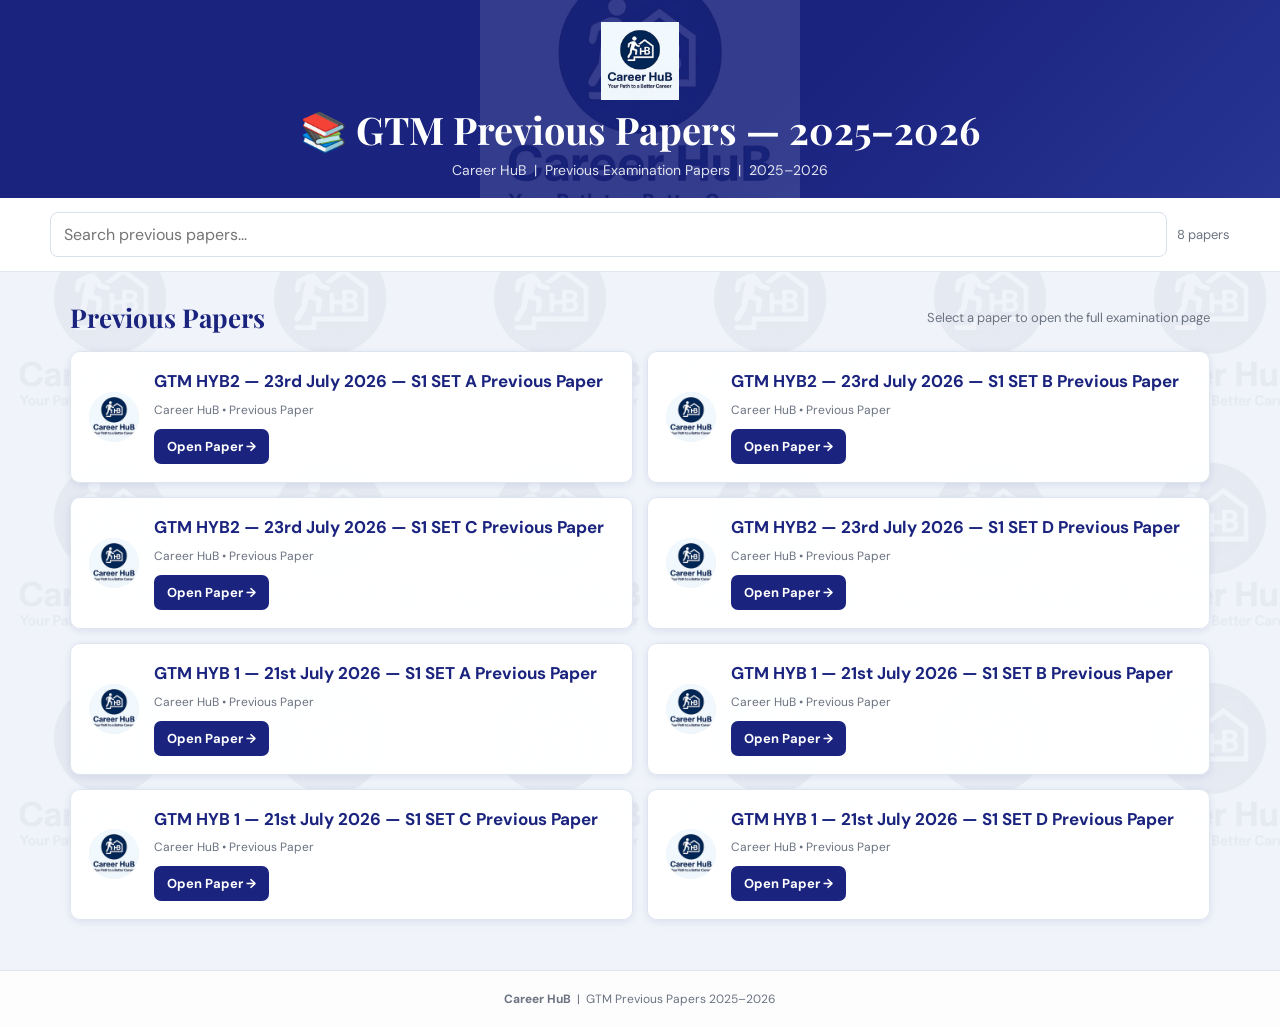
==== index.html @ 4f524907 "Add files via upload" ====
<!DOCTYPE html>
<html lang="en">
<head>
<meta charset="UTF-8">
<meta name="viewport" content="width=device-width,initial-scale=1.0">
<title>GTM Previous Papers 2025–2026 — Career HuB</title>
<link href="https://fonts.googleapis.com/css2?family=DM+Sans:wght@400;500;600;700&family=Playfair+Display:wght@700&display=swap" rel="stylesheet">
<link rel="stylesheet" href="style.css">
<script src="script.js" defer></script>
</head>
<body>

<div class="header">
  <img class="header-logo" src="[data-uri]" alt="Career HuB">
  <h1>📚 GTM Previous Papers — 2025–2026</h1>
  <p>Career HuB &nbsp;|&nbsp; Previous Examination Papers &nbsp;|&nbsp; 2025–2026</p>
</div>

<div class="controls">
  <div class="controls-inner">
    <input class="search" id="searchBox" type="search" placeholder="Search previous papers...">
    <span class="q-count" id="paperCount"></span>
  </div>
</div>

<main class="container">
  <div class="section-title">
    <h2>Previous Papers</h2>
    <span>Select a paper to open the full examination page</span>
  </div>

  <section class="grid" aria-label="Previous papers">
      <article class="card" data-title="GTM HYB2 — 23rd July 2026 — S1 SET A Previous Paper">
        <img class="logo-small" src="[data-uri]" alt="Career HuB">
        <div class="card-main">
          <h3>GTM HYB2 — 23rd July 2026 — S1 SET A Previous Paper</h3>
          <div class="card-meta">Career HuB • Previous Paper</div>
          <a class="open" href="GTM_HYB2_23rdJul26S1_SET_A.html">Open Paper →</a>
        </div>
      </article>
      <article class="card" data-title="GTM HYB2 — 23rd July 2026 — S1 SET B Previous Paper">
        <img class="logo-small" src="[data-uri]" alt="Career HuB">
        <div class="card-main">
          <h3>GTM HYB2 — 23rd July 2026 — S1 SET B Previous Paper</h3>
          <div class="card-meta">Career HuB • Previous Paper</div>
          <a class="open" href="GTM_HYB2_23rdJul26S1_SET_B.html">Open Paper →</a>
        </div>
      </article>
      <article class="card" data-title="GTM HYB2 — 23rd July 2026 — S1 SET C Previous Paper">
        <img class="logo-small" src="[data-uri]" alt="Career HuB">
        <div class="card-main">
          <h3>GTM HYB2 — 23rd July 2026 — S1 SET C Previous Paper</h3>
          <div class="card-meta">Career HuB • Previous Paper</div>
          <a class="open" href="GTM_HYB2_23rdJul26S1_SET_C.html">Open Paper →</a>
        </div>
      </article>
      <article class="card" data-title="GTM HYB2 — 23rd July 2026 — S1 SET D Previous Paper">
        <img class="logo-small" src="[data-uri]" alt="Career HuB">
        <div class="card-main">
          <h3>GTM HYB2 — 23rd July 2026 — S1 SET D Previous Paper</h3>
          <div class="card-meta">Career HuB • Previous Paper</div>
          <a class="open" href="GTM_HYB2_23rdJul26S1_SET_D.html">Open Paper →</a>
        </div>
      </article>
      <article class="card" data-title="GTM HYB 1 — 21st July 2026 — S1 SET A Previous Paper">
        <img class="logo-small" src="[data-uri]" alt="Career HuB">
        <div class="card-main">
          <h3>GTM HYB 1 — 21st July 2026 — S1 SET A Previous Paper</h3>
          <div class="card-meta">Career HuB • Previous Paper</div>
          <a class="open" href="GTM_HYB_1_21stJul26S1_SET_A_Previous_Paper.html">Open Paper →</a>
        </div>
      </article>
      <article class="card" data-title="GTM HYB 1 — 21st July 2026 — S1 SET B Previous Paper">
        <img class="logo-small" src="[data-uri]" alt="Career HuB">
        <div class="card-main">
          <h3>GTM HYB 1 — 21st July 2026 — S1 SET B Previous Paper</h3>
          <div class="card-meta">Career HuB • Previous Paper</div>
          <a class="open" href="GTM_HYB_1_21stJul26S1_SET_B_Previous_Paper.html">Open Paper →</a>
        </div>
      </article>
      <article class="card" data-title="GTM HYB 1 — 21st July 2026 — S1 SET C Previous Paper">
        <img class="logo-small" src="[data-uri]" alt="Career HuB">
        <div class="card-main">
          <h3>GTM HYB 1 — 21st July 2026 — S1 SET C Previous Paper</h3>
          <div class="card-meta">Career HuB • Previous Paper</div>
          <a class="open" href="GTM_HYB_1_21stJul26S1_SET_C_Previous_Paper.html">Open Paper →</a>
        </div>
      </article>
      <article class="card" data-title="GTM HYB 1 — 21st July 2026 — S1 SET D Previous Paper">
        <img class="logo-small" src="[data-uri]" alt="Career HuB">
        <div class="card-main">
          <h3>GTM HYB 1 — 21st July 2026 — S1 SET D Previous Paper</h3>
          <div class="card-meta">Career HuB • Previous Paper</div>
          <a class="open" href="GTM_HYB_1_21stJul26S1_SET_D_Previous_Paper.html">Open Paper →</a>
        </div>
      </article>
  </section>
  <div id="empty" class="empty">No previous paper matches your search.</div>
</main>

<footer class="footer">
  <strong>Career HuB</strong> &nbsp;|&nbsp; GTM Previous Papers 2025–2026
</footer>

</body>
</html>
---- style.css ----
*{box-sizing:border-box;margin:0;padding:0}
:root{
  --navy:#1a237e;--blue:#1565c0;--green:#4caf50;
  --bg:#f0f4fa;--text:#1a1a2e;--muted:#6b7280;
  --card:#fff;--border:#dfe5ef;
  --shadow:0 2px 8px rgba(26,35,126,.10);
}
html,body{min-height:100%;}
body{
  font-family:'DM Sans',sans-serif;
  background:var(--bg);
  color:var(--text);
  min-height:100vh;
  position:relative;
}
/* EXACT paper-style repeated Career HuB watermark */
body::before{
  content:'';
  position:fixed;
  inset:0;
  background-image:url('[data-uri]');
  background-repeat:repeat;
  background-size:220px 220px;
  opacity:.045;
  z-index:0;
  pointer-events:none;
}
body > *{position:relative;z-index:1}
/* Same title/header treatment as the uploaded paper */
.header{
  background:linear-gradient(135deg,#1a237e 60%,#283593);
  color:#fff;
  padding:22px 24px 18px;
  text-align:center;
  position:relative;
  overflow:hidden;
}
.header::before{
  content:'';
  position:absolute;
  top:50%;left:50%;
  transform:translate(-50%,-50%);
  width:320px;height:320px;
  background-image:url('[data-uri]');
  background-size:contain;
  background-repeat:no-repeat;
  background-position:center;
  opacity:.12;
  pointer-events:none;
}
.header-logo{
  width:78px;height:78px;
  object-fit:contain;
  display:block;
  margin:0 auto 8px;
  position:relative;
  z-index:1;
}
.header h1{
  position:relative;z-index:1;
  font-family:'Playfair Display',Georgia,serif;
  font-size:clamp(25px,3.2vw,38px);
  line-height:1.18;
  margin-bottom:7px;
  color:#fff;
  font-weight:700;
}
.header p{
  position:relative;z-index:1;
  color:rgba(255,255,255,.86);
  font-size:14px;
  line-height:1.45;
}
.controls{
  background:#fff;
  border-bottom:1px solid #e1e7ef;
  padding:14px 18px;
  position:relative;z-index:2;
}
.controls-inner{
  max-width:1180px;margin:0 auto;
  display:flex;gap:10px;align-items:center;flex-wrap:wrap;
}
.search{
  flex:1;min-width:250px;
  border:1px solid #d8e0eb;
  border-radius:8px;
  padding:11px 13px;
  font:inherit;
  outline:none;
}
.search:focus{border-color:var(--blue);box-shadow:0 0 0 3px rgba(21,101,192,.10)}
.btn{
  border:0;border-radius:8px;padding:11px 15px;
  font:600 14px 'DM Sans',sans-serif;cursor:pointer;
}
.btn-primary{background:var(--navy);color:#fff}
.btn-primary:hover{background:var(--blue)}
.q-count{font-size:13px;color:var(--muted);white-space:nowrap}
.container{
  max-width:1180px;
  margin:0 auto;
  padding:28px 20px 50px;
  position:relative;z-index:1;
}
.section-title{
  display:flex;align-items:center;justify-content:space-between;
  margin-bottom:16px;
}
.section-title h2{
  font-family:'Playfair Display',Georgia,serif;
  color:var(--navy);font-size:26px;
}
.section-title span{color:var(--muted);font-size:13px}
.grid{
  display:grid;
  grid-template-columns:repeat(2,minmax(0,1fr));
  gap:14px;
}
.card{
  background:rgba(255,255,255,.965);
  border:1px solid var(--border);
  border-radius:10px;
  box-shadow:var(--shadow);
  padding:18px;
  display:flex;
  align-items:center;
  gap:15px;
  transition:transform .18s ease,box-shadow .18s ease,border-color .18s ease;
}
.card:hover{
  transform:translateY(-2px);
  border-color:#b8c9e4;
  box-shadow:0 6px 16px rgba(26,35,126,.12);
}
.logo-small{
  width:50px;height:50px;flex:0 0 50px;
  object-fit:contain;border-radius:50%;
  background:#edf2f9;
}
.card-main{flex:1;min-width:0}
.card h3{
  color:var(--navy);
  font-size:17px;
  line-height:1.4;
  margin-bottom:8px;
}
.card-meta{font-size:12px;color:var(--muted);margin-bottom:11px}
.open{
  display:inline-flex;align-items:center;gap:7px;
  text-decoration:none;
  background:var(--navy);color:#fff;
  padding:9px 13px;border-radius:7px;
  font-weight:700;font-size:13px;
}
.open:hover{background:var(--blue)}
.empty{display:none;text-align:center;padding:50px;color:var(--muted)}
.footer{
  text-align:center;padding:20px;
  border-top:1px solid #dde5ef;
  color:var(--muted);font-size:12px;
  background:rgba(255,255,255,.82);
  position:relative;z-index:1;
}
@media(max-width:720px){
  .header{padding:18px 12px 16px}
  .header-logo{width:68px;height:68px}
  .header h1{font-size:22px}
  .header p{font-size:12px}
  .grid{grid-template-columns:1fr}
  .controls-inner{align-items:stretch}
  .search{min-width:100%}
  .container{padding:22px 12px 40px}
}
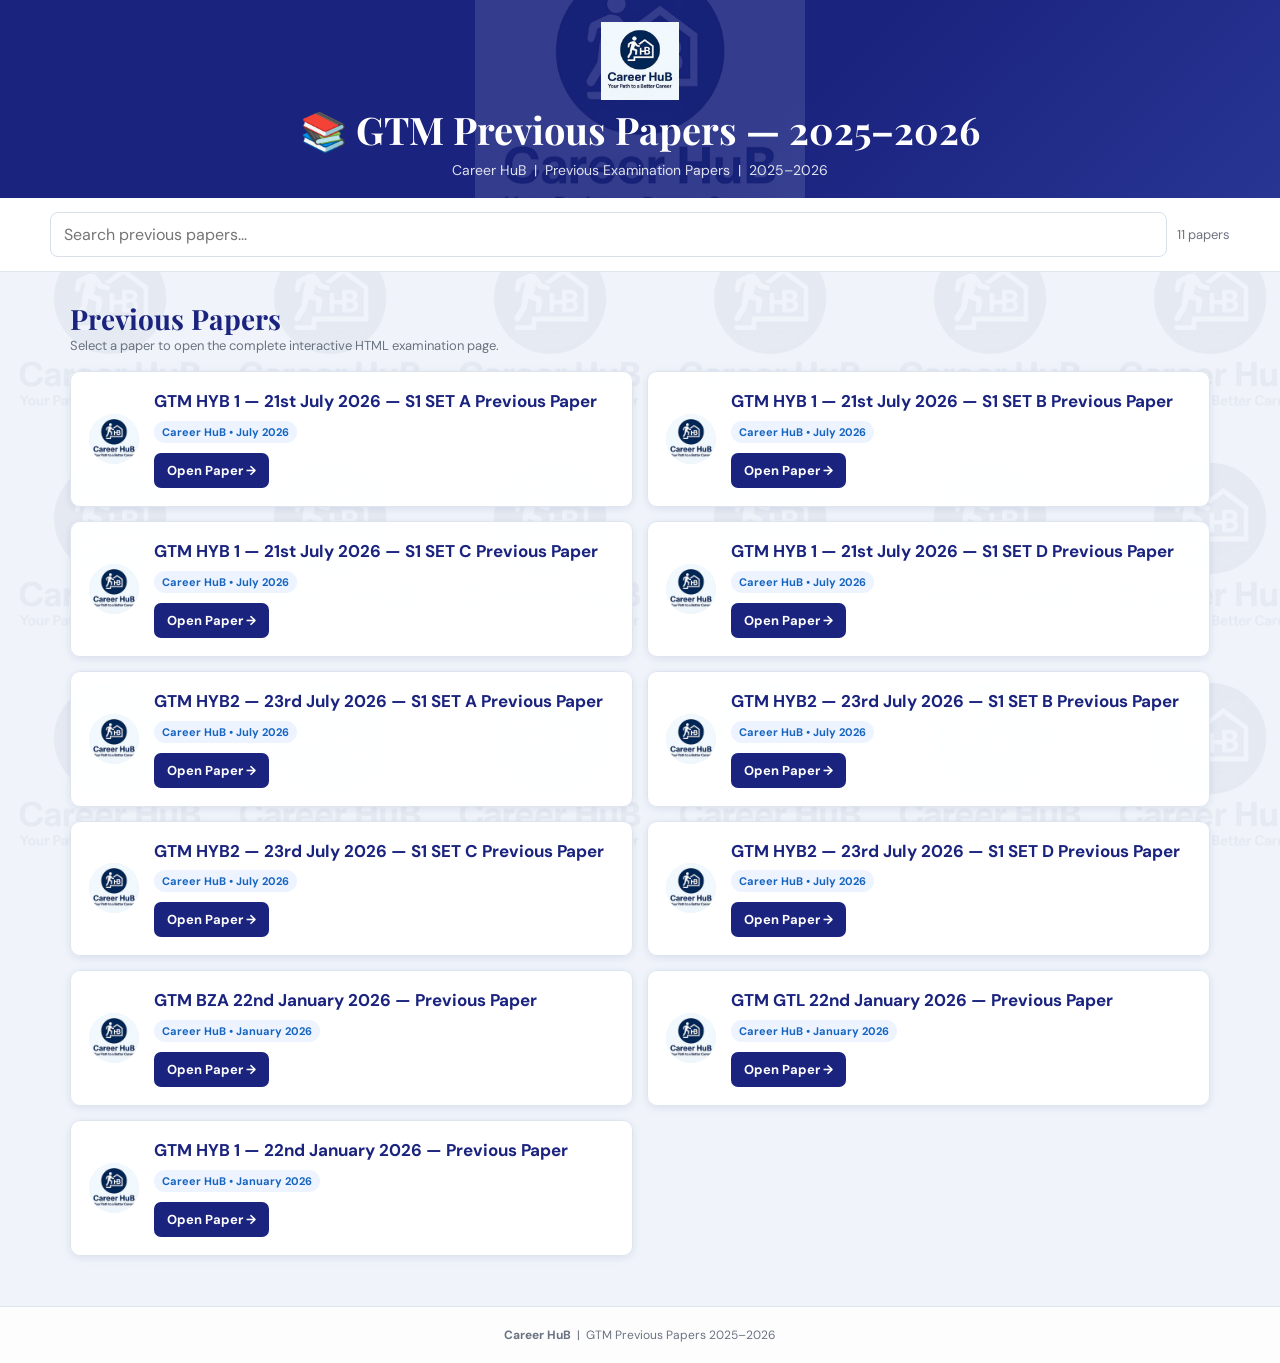
==== commit 6e62878e: "Add files via upload" ====
--- a/index.html
+++ b/index.html
@@ -1,106 +1,11 @@
-<!DOCTYPE html>
-<html lang="en">
-<head>
-<meta charset="UTF-8">
-<meta name="viewport" content="width=device-width,initial-scale=1.0">
-<title>GTM Previous Papers 2025–2026 — Career HuB</title>
-<link href="https://fonts.googleapis.com/css2?family=DM+Sans:wght@400;500;600;700&family=Playfair+Display:wght@700&display=swap" rel="stylesheet">
-<link rel="stylesheet" href="style.css">
-<script src="script.js" defer></script>
-</head>
-<body>
-
-<div class="header">
-  <img class="header-logo" src="[data-uri]" alt="Career HuB">
-  <h1>📚 GTM Previous Papers — 2025–2026</h1>
-  <p>Career HuB &nbsp;|&nbsp; Previous Examination Papers &nbsp;|&nbsp; 2025–2026</p>
-</div>
-
-<div class="controls">
-  <div class="controls-inner">
-    <input class="search" id="searchBox" type="search" placeholder="Search previous papers...">
-    <span class="q-count" id="paperCount"></span>
-  </div>
-</div>
-
-<main class="container">
-  <div class="section-title">
-    <h2>Previous Papers</h2>
-    <span>Select a paper to open the full examination page</span>
-  </div>
-
-  <section class="grid" aria-label="Previous papers">
-      <article class="card" data-title="GTM HYB2 — 23rd July 2026 — S1 SET A Previous Paper">
-        <img class="logo-small" src="[data-uri]" alt="Career HuB">
-        <div class="card-main">
-          <h3>GTM HYB2 — 23rd July 2026 — S1 SET A Previous Paper</h3>
-          <div class="card-meta">Career HuB • Previous Paper</div>
-          <a class="open" href="GTM_HYB2_23rdJul26S1_SET_A.html">Open Paper →</a>
-        </div>
-      </article>
-      <article class="card" data-title="GTM HYB2 — 23rd July 2026 — S1 SET B Previous Paper">
-        <img class="logo-small" src="[data-uri]" alt="Career HuB">
-        <div class="card-main">
-          <h3>GTM HYB2 — 23rd July 2026 — S1 SET B Previous Paper</h3>
-          <div class="card-meta">Career HuB • Previous Paper</div>
-          <a class="open" href="GTM_HYB2_23rdJul26S1_SET_B.html">Open Paper →</a>
-        </div>
-      </article>
-      <article class="card" data-title="GTM HYB2 — 23rd July 2026 — S1 SET C Previous Paper">
-        <img class="logo-small" src="[data-uri]" alt="Career HuB">
-        <div class="card-main">
-          <h3>GTM HYB2 — 23rd July 2026 — S1 SET C Previous Paper</h3>
-          <div class="card-meta">Career HuB • Previous Paper</div>
-          <a class="open" href="GTM_HYB2_23rdJul26S1_SET_C.html">Open Paper →</a>
-        </div>
-      </article>
-      <article class="card" data-title="GTM HYB2 — 23rd July 2026 — S1 SET D Previous Paper">
-        <img class="logo-small" src="[data-uri]" alt="Career HuB">
-        <div class="card-main">
-          <h3>GTM HYB2 — 23rd July 2026 — S1 SET D Previous Paper</h3>
-          <div class="card-meta">Career HuB • Previous Paper</div>
-          <a class="open" href="GTM_HYB2_23rdJul26S1_SET_D.html">Open Paper →</a>
-        </div>
-      </article>
-      <article class="card" data-title="GTM HYB 1 — 21st July 2026 — S1 SET A Previous Paper">
-        <img class="logo-small" src="[data-uri]" alt="Career HuB">
-        <div class="card-main">
-          <h3>GTM HYB 1 — 21st July 2026 — S1 SET A Previous Paper</h3>
-          <div class="card-meta">Career HuB • Previous Paper</div>
-          <a class="open" href="GTM_HYB_1_21stJul26S1_SET_A_Previous_Paper.html">Open Paper →</a>
-        </div>
-      </article>
-      <article class="card" data-title="GTM HYB 1 — 21st July 2026 — S1 SET B Previous Paper">
-        <img class="logo-small" src="[data-uri]" alt="Career HuB">
-        <div class="card-main">
-          <h3>GTM HYB 1 — 21st July 2026 — S1 SET B Previous Paper</h3>
-          <div class="card-meta">Career HuB • Previous Paper</div>
-          <a class="open" href="GTM_HYB_1_21stJul26S1_SET_B_Previous_Paper.html">Open Paper →</a>
-        </div>
-      </article>
-      <article class="card" data-title="GTM HYB 1 — 21st July 2026 — S1 SET C Previous Paper">
-        <img class="logo-small" src="[data-uri]" alt="Career HuB">
-        <div class="card-main">
-          <h3>GTM HYB 1 — 21st July 2026 — S1 SET C Previous Paper</h3>
-          <div class="card-meta">Career HuB • Previous Paper</div>
-          <a class="open" href="GTM_HYB_1_21stJul26S1_SET_C_Previous_Paper.html">Open Paper →</a>
-        </div>
-      </article>
-      <article class="card" data-title="GTM HYB 1 — 21st July 2026 — S1 SET D Previous Paper">
-        <img class="logo-small" src="[data-uri]" alt="Career HuB">
-        <div class="card-main">
-          <h3>GTM HYB 1 — 21st July 2026 — S1 SET D Previous Paper</h3>
-          <div class="card-meta">Career HuB • Previous Paper</div>
-          <a class="open" href="GTM_HYB_1_21stJul26S1_SET_D_Previous_Paper.html">Open Paper →</a>
-        </div>
-      </article>
-  </section>
-  <div id="empty" class="empty">No previous paper matches your search.</div>
-</main>
-
-<footer class="footer">
-  <strong>Career HuB</strong> &nbsp;|&nbsp; GTM Previous Papers 2025–2026
-</footer>
-
-</body>
-</html>
+<!DOCTYPE html><html lang="en"><head><meta charset="UTF-8"><meta name="viewport" content="width=device-width,initial-scale=1.0"><title>GTM Previous Papers 2025–2026 — Career HuB</title><link href="https://fonts.googleapis.com/css2?family=DM+Sans:wght@400;500;600;700&family=Playfair+Display:wght@700&display=swap" rel="stylesheet"><link rel="stylesheet" href="style.css"><script src="script.js" defer></script></head><body><header class="header"><img class="header-logo" src="[data-uri]